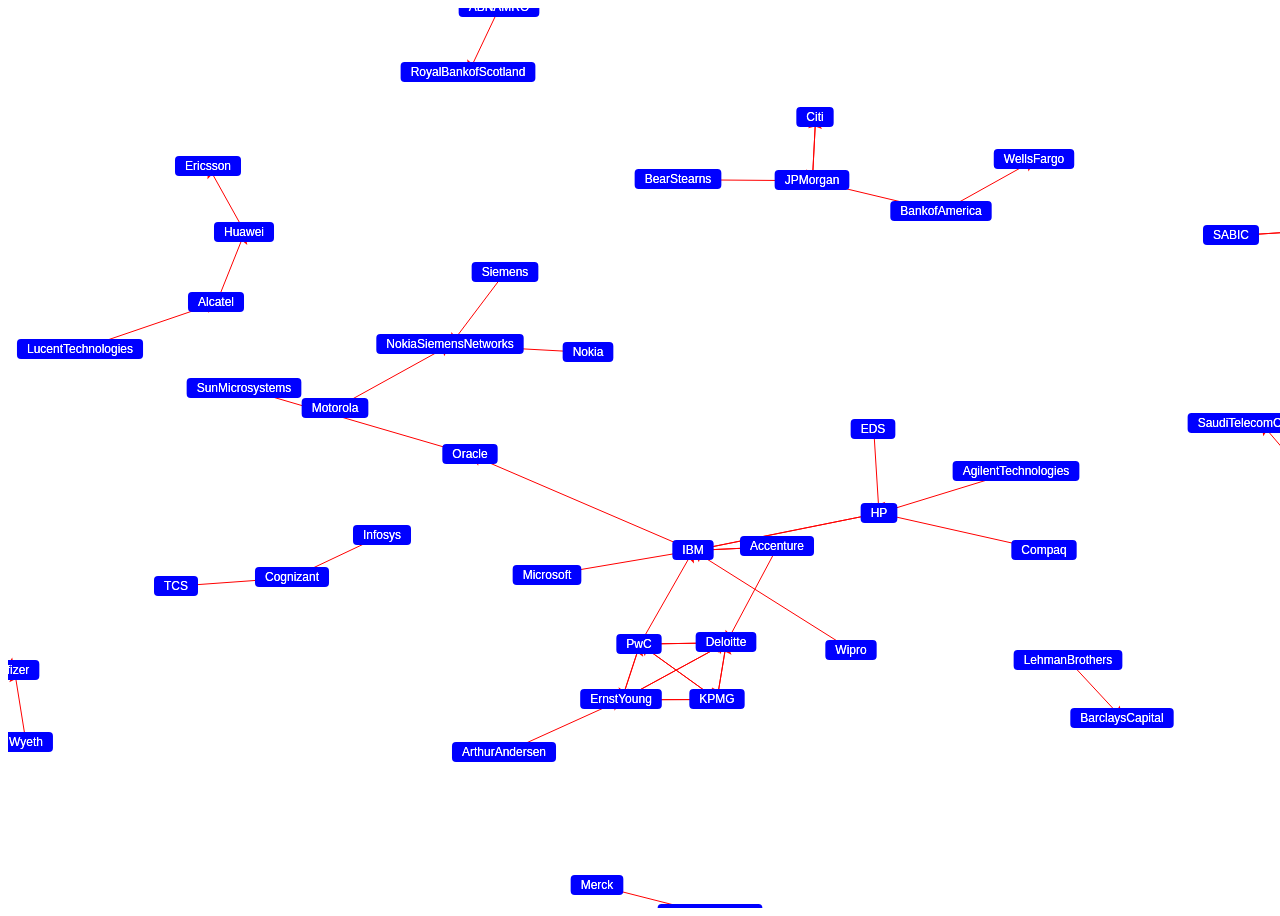
==== www/index.html @ 2659d5fd "Visualize!" ====
<html>
  <body>
    <div width='100%' height='100%'>
      <canvas id='viewport' width='100%' height='100%'></canvas>
    </div>
    <script src='js/jquery-1.8.2.min.js'></script>
    <script src='js/arbor.js'></script>
    <script src='js/arbor-graphics.js'></script>
    <script src='js/arbor-tween.js'></script>
    <script src='js/grph.js'></script>
  </body>
</html>
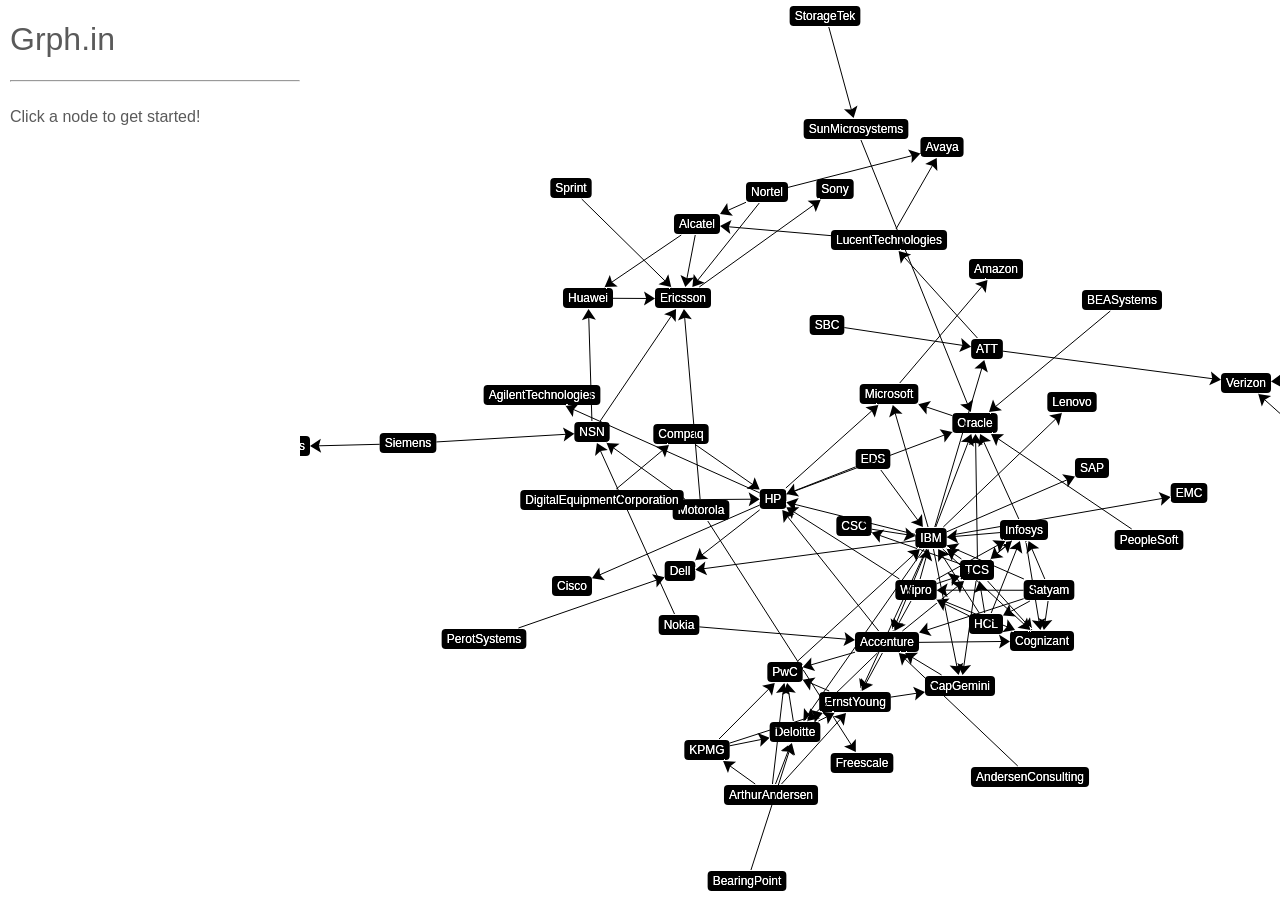
==== commit 5803480c: "Added some stats to graph" ====
--- a/www/index.html
+++ b/www/index.html
@@ -1,7 +1,51 @@
 <html>
+  <head>
+    <style>
+      body {
+        color: rgb(90, 90, 90);
+        font-family: 'Helvetica Neue', Helvetica, Arial, sans-serif;
+        font-size: 16px;
+      }
+      h1 {
+        font-size: 32px;
+        font-weight: 200;
+      }
+      div {
+        width:100%;
+        height:100%;
+        margin: 0px;
+      }
+      #panel {
+        position: absolute;
+        top: 0;
+        bottom: 0; 
+        left: 10px;
+        width: 290px; /*Width of frame div*/
+        height: 100%;
+        overflow: hidden;
+      }
+      #content { 
+        position: fixed;
+        top: 0; 
+        left: 300px;
+        right: 0;
+        bottom: 0;
+        overflow: auto;
+      }
+    </style>
+  </head>
   <body>
-    <div width='100%' height='100%'>
-      <canvas id='viewport' width='100%' height='100%'></canvas>
+    <div id='frame'>
+      <div id='body'>
+        <div id='panel'>
+           <h1>Grph.in</h1>
+           <hr/><br/>
+           Click a node to get started!<br/>
+        </div>
+        <div id='content'>
+          <canvas id='viewport'></canvas>
+        </div>
+      </div>
     </div>
     <script src='js/jquery-1.8.2.min.js'></script>
     <script src='js/arbor.js'></script>
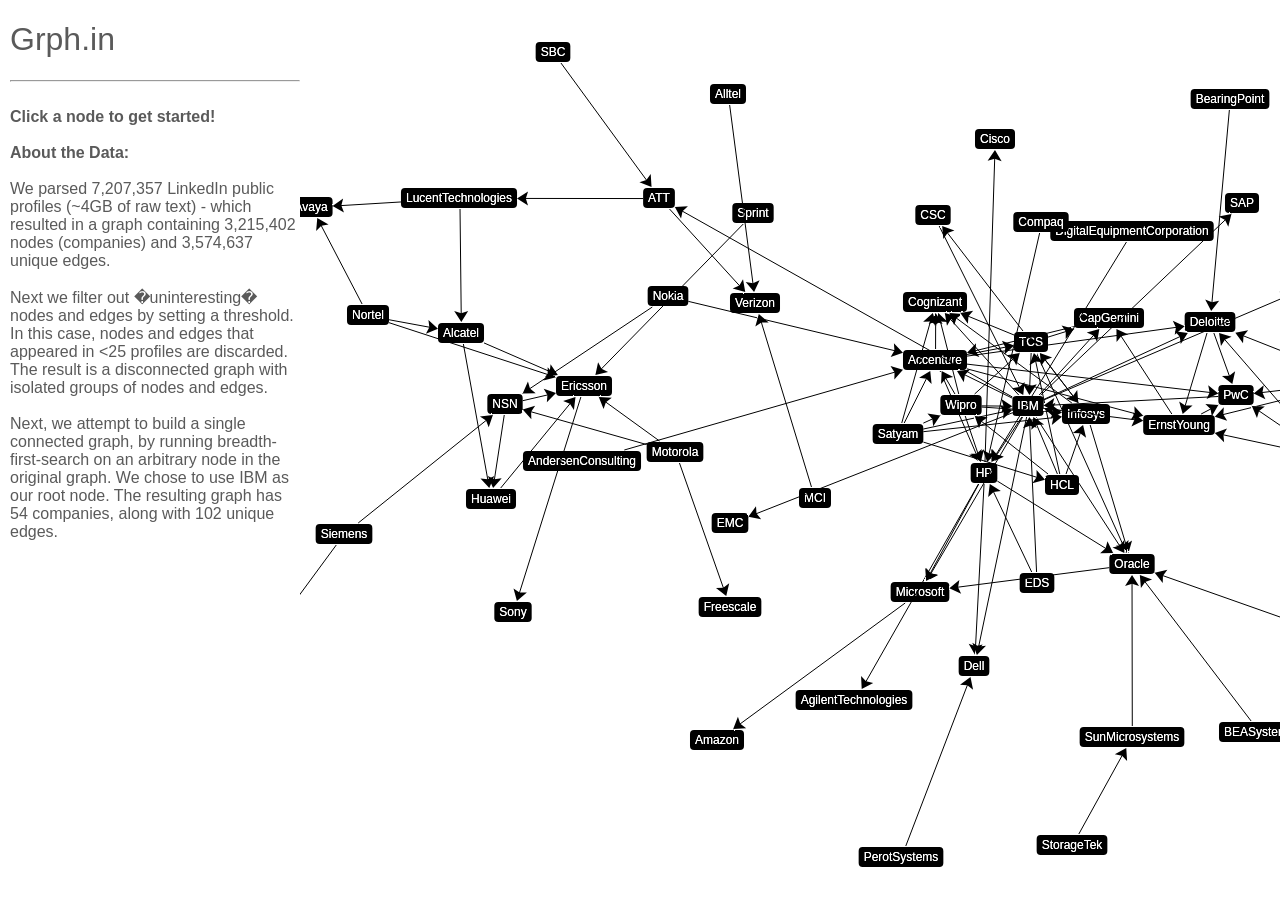
==== commit 16f4ad33: "Added some info about the data" ====
--- a/www/index.html
+++ b/www/index.html
@@ -38,9 +38,13 @@
     <div id='frame'>
       <div id='body'>
         <div id='panel'>
-           <h1>Grph.in</h1>
-           <hr/><br/>
-           Click a node to get started!<br/>
+          <h1>Grph.in</h1>
+          <hr/><br/>
+          <b>Click a node to get started!</b><br/><br/>
+          <b>About the Data:</b><br/><br/>
+          We parsed 7,207,357 LinkedIn public profiles (~4GB of raw text) - which resulted in a graph containing 3,215,402 nodes (companies) and 3,574,637 unique edges.<br/><br/>
+          Next we filter out �uninteresting� nodes and edges by setting a threshold. In this case, nodes and edges that appeared in <25 profiles are discarded. The result is a disconnected graph with isolated groups of nodes and edges.<br/><br/>
+          Next, we attempt to build a single connected graph, by running breadth-first-search on an arbitrary node in the original graph. We chose to use IBM as our root node. The resulting graph has 54 companies, along with 102 unique edges.<br/><br/>
         </div>
         <div id='content'>
           <canvas id='viewport'></canvas>
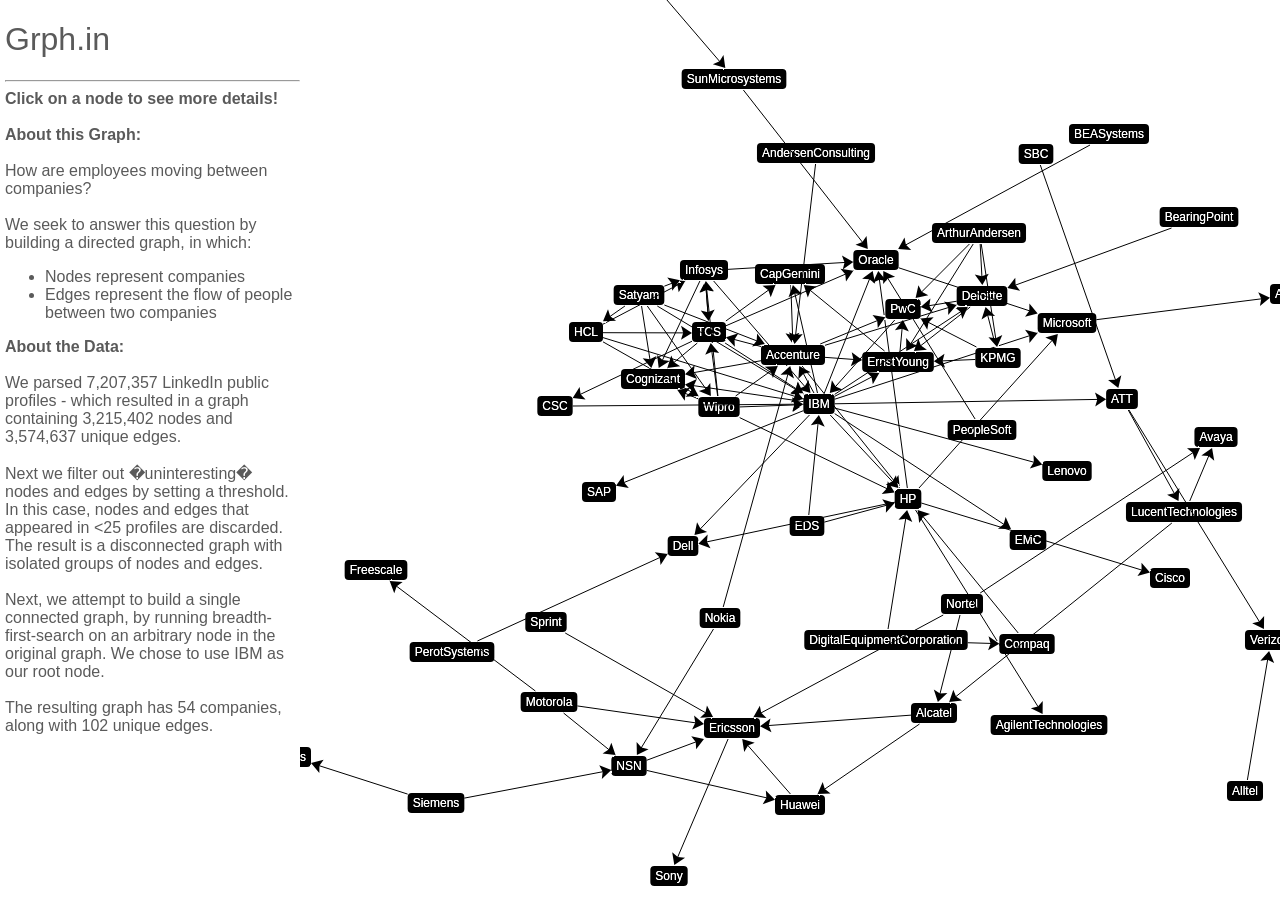
==== commit 13d304cc: "Moved out CSS and Added Graph Descrip" ====
--- a/www/index.html
+++ b/www/index.html
@@ -1,60 +1,37 @@
 <html>
   <head>
-    <style>
-      body {
-        color: rgb(90, 90, 90);
-        font-family: 'Helvetica Neue', Helvetica, Arial, sans-serif;
-        font-size: 16px;
-      }
-      h1 {
-        font-size: 32px;
-        font-weight: 200;
-      }
-      div {
-        width:100%;
-        height:100%;
-        margin: 0px;
-      }
-      #panel {
-        position: absolute;
-        top: 0;
-        bottom: 0; 
-        left: 10px;
-        width: 290px; /*Width of frame div*/
-        height: 100%;
-        overflow: hidden;
-      }
-      #content { 
-        position: fixed;
-        top: 0; 
-        left: 300px;
-        right: 0;
-        bottom: 0;
-        overflow: auto;
-      }
-    </style>
+    <title>Grph.in</title>
+    <link href='assets/grph.css' rel='stylesheet'/>
   </head>
   <body>
     <div id='frame'>
       <div id='body'>
         <div id='panel'>
           <h1>Grph.in</h1>
-          <hr/><br/>
-          <b>Click a node to get started!</b><br/><br/>
+          <hr/>
+          <b>Click on a node to see more details!</b><br/><br/>
+          <b>About this Graph:</b><br/><br/>
+          How are employees moving between companies?<br/><br/>
+          We seek to answer this question by building a directed graph, in which:
+          <ul>
+          <li>Nodes represent companies</li>
+          <li>Edges represent the flow of people between two companies </li>
+          </ul>
           <b>About the Data:</b><br/><br/>
-          We parsed 7,207,357 LinkedIn public profiles (~4GB of raw text) - which resulted in a graph containing 3,215,402 nodes (companies) and 3,574,637 unique edges.<br/><br/>
+          We parsed 7,207,357 LinkedIn public profiles - which resulted in a graph containing 3,215,402 nodes and 3,574,637 unique edges.<br/><br/>
           Next we filter out �uninteresting� nodes and edges by setting a threshold. In this case, nodes and edges that appeared in <25 profiles are discarded. The result is a disconnected graph with isolated groups of nodes and edges.<br/><br/>
-          Next, we attempt to build a single connected graph, by running breadth-first-search on an arbitrary node in the original graph. We chose to use IBM as our root node. The resulting graph has 54 companies, along with 102 unique edges.<br/><br/>
+          Next, we attempt to build a single connected graph, by running breadth-first-search on an arbitrary node in the original graph. We chose to use IBM as our root node.<br/><br/>
+          The resulting graph has 54 companies, along with 102 unique edges.<br/><br/>
         </div>
         <div id='content'>
           <canvas id='viewport'></canvas>
         </div>
       </div>
     </div>
-    <script src='js/jquery-1.8.2.min.js'></script>
-    <script src='js/arbor.js'></script>
-    <script src='js/arbor-graphics.js'></script>
-    <script src='js/arbor-tween.js'></script>
-    <script src='js/grph.js'></script>
+    <script src='assets/jquery-1.8.2.min.js'></script>
+    <script src='assets/arbor.js'></script>
+    <script src='assets/arbor-graphics.js'></script>
+    <script src='assets/arbor-tween.js'></script>
+    <script src='assets/grph.js'></script>
   </body>
 </html>
--- a/www/assets/grph.css
+++ b/www/assets/grph.css
@@ -0,0 +1,31 @@
+body {
+  color: rgb(90, 90, 90);
+  font-family: 'Helvetica Neue', Helvetica, Arial, sans-serif;
+  font-size: 16px;
+}
+h1 {
+  font-size: 32px;
+  font-weight: 200;
+}
+div {
+  width:100%;
+  height:100%;
+  margin: 0px;
+}
+#panel {
+  position: absolute;
+  top: 0;
+  bottom: 0; 
+  left: 5px;
+  width: 295px; /*Width of frame div*/
+  height: 100%;
+  overflow: hidden;
+}
+#content { 
+  position: fixed;
+  top: 0; 
+  left: 300px;
+  right: 0;
+  bottom: 0;
+  overflow: auto;
+}
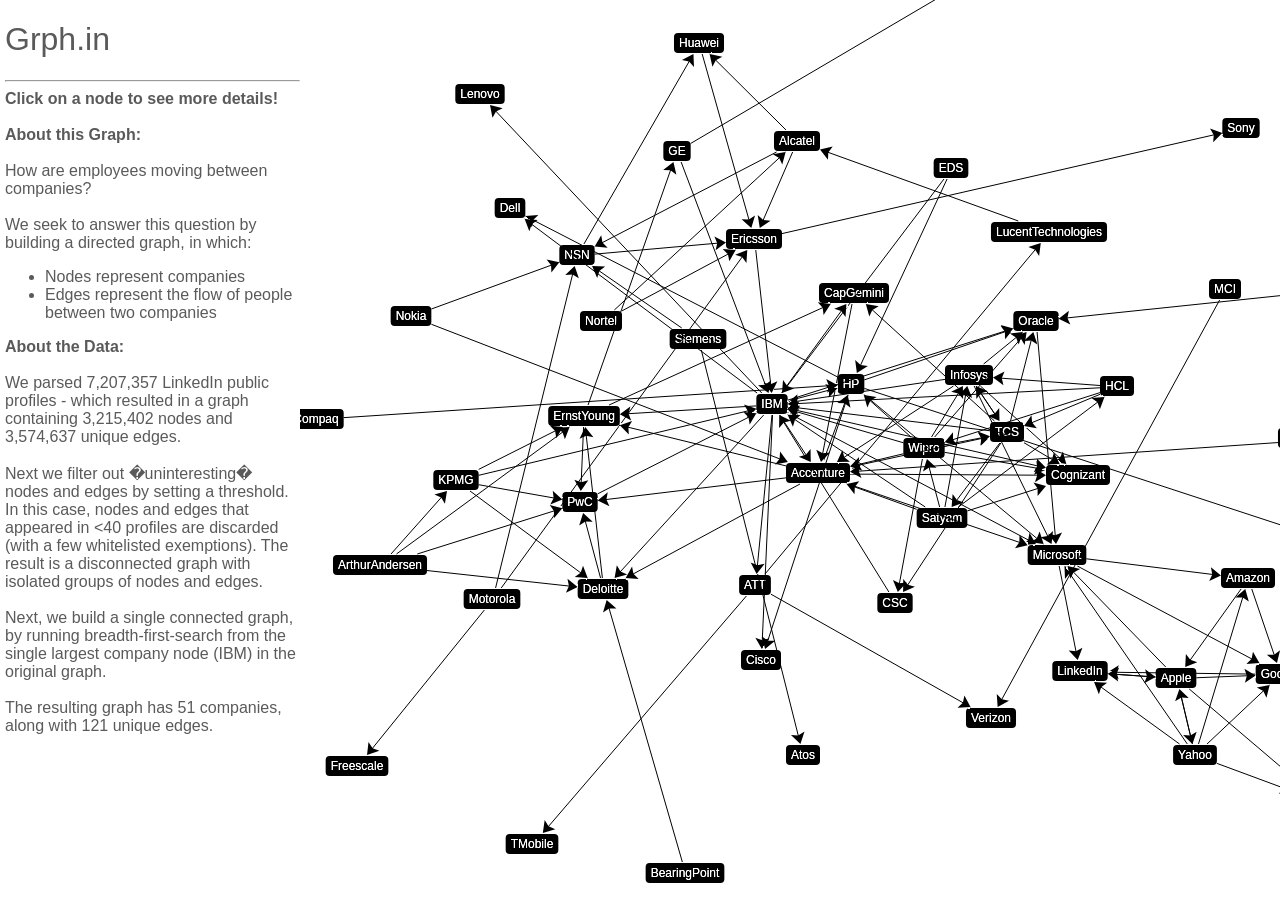
==== commit a4190e42: "Various Improvement (incl Whitelist) Whitelisted Google, Amazon, Facebook, Apple, LinkedIn, Microsof" ====
--- a/www/index.html
+++ b/www/index.html
@@ -19,9 +19,9 @@
           </ul>
           <b>About the Data:</b><br/><br/>
           We parsed 7,207,357 LinkedIn public profiles - which resulted in a graph containing 3,215,402 nodes and 3,574,637 unique edges.<br/><br/>
-          Next we filter out �uninteresting� nodes and edges by setting a threshold. In this case, nodes and edges that appeared in <25 profiles are discarded. The result is a disconnected graph with isolated groups of nodes and edges.<br/><br/>
-          Next, we attempt to build a single connected graph, by running breadth-first-search on an arbitrary node in the original graph. We chose to use IBM as our root node.<br/><br/>
-          The resulting graph has 54 companies, along with 102 unique edges.<br/><br/>
+          Next we filter out �uninteresting� nodes and edges by setting a threshold. In this case, nodes and edges that appeared in <40 profiles are discarded (with a few whitelisted exemptions). The result is a disconnected graph with isolated groups of nodes and edges.<br/><br/>
+          Next, we build a single connected graph, by running breadth-first-search from the single largest company node (IBM) in the original graph.<br/><br/>
+          The resulting graph has 51 companies, along with 121 unique edges.<br/><br/>
         </div>
         <div id='content'>
           <canvas id='viewport'></canvas>
